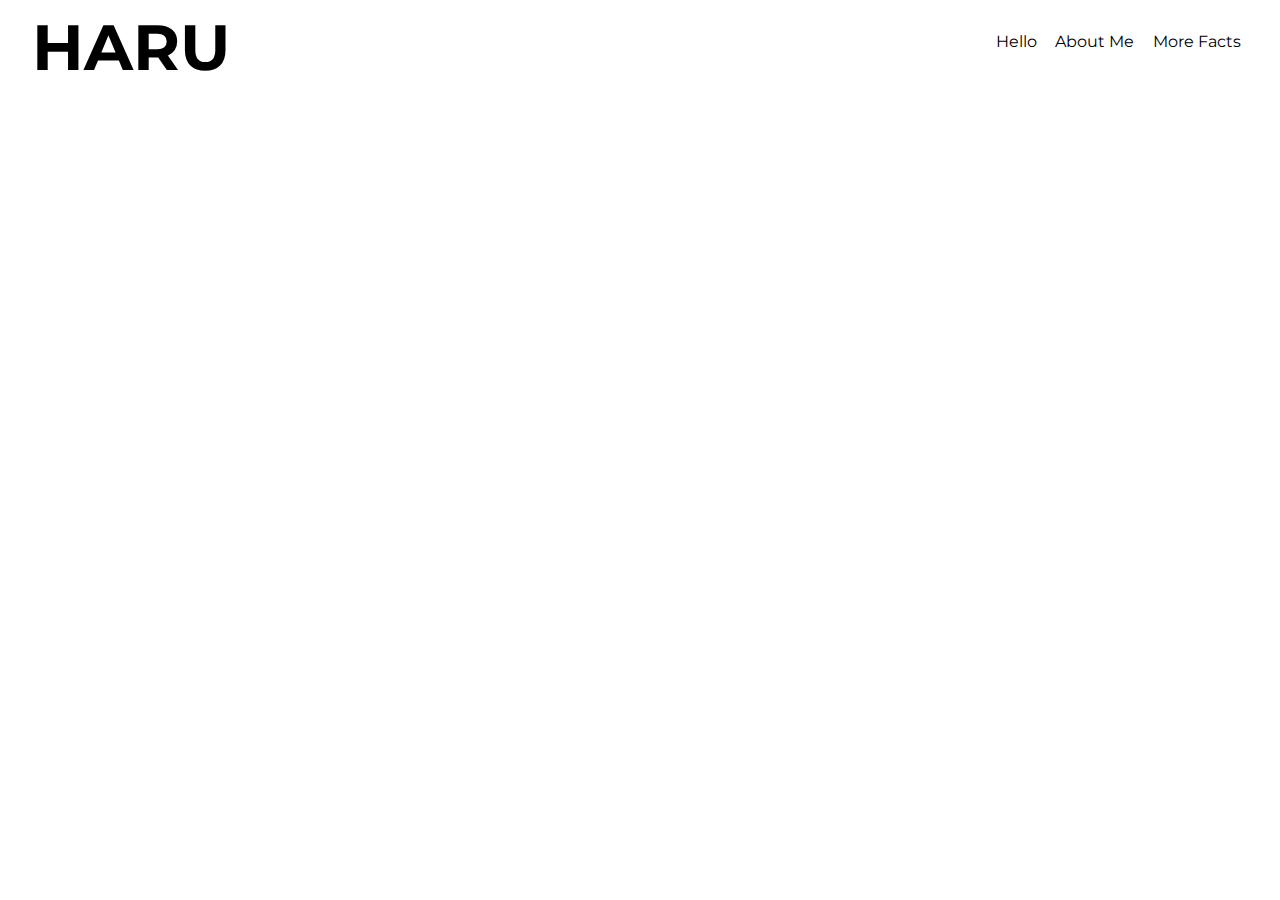
==== assignment2/html/index2.html @ 6d85cf95 "UPDATED" ====
<!DOCTYPE html>
<html lang="en">

<head>
    <meta charset="UTF-8">
    <meta http-equiv="X-UA-Compatible" content="IE=edge">
    <meta name="viewport" content="width=device-width, initial-scale=1.0">
    <title>Hello</title>
    <link rel="stylesheet" href="../css/style.css">
</head>

<body>
    <div id="container">
        <header>
            <nav>
                <div id="haru">
                    <h1>HARU</h1>
                </div>
                <ul>
                    <li><a href="../index.html">Hello</a></li>
                    <li><a href="index2.html">About Me</a></li>
                    <li><a href="#">More Facts</a></li>
                    <!--target="_blank" sends users to a new page -->
                    <!--CSS link -->
                </ul>
            </nav>
        </header>

        <!--Introduction to page -->
        <main>
            <section>

            </section>
        </main>

        <section>

        </section>

        <footer></footer>
    </div>
</body>

</html>
---- assignment2/css/style.css ----
@import url("https://fonts.googleapis.com/css2?family=Montserrat:wght@100;400;600&display=swap");
* {
  padding: 0%;
  margin: 0%;
  box-sizing: border-box;
  font-family: "Montserrat", sans-serif;
}

header nav #haru {
  font-size: 2em;
  float: left;
  margin-top: 0.25em;
  margin-left: 1em;
}
header ul {
  float: right;
  margin-top: 1em;
  margin-right: 2em;
}
header ul li {
  display: inline-block;
  padding: 1em 0.45em;
  cursor: pointer;
  transition: all 100ms linear;
}
header ul li a {
  text-decoration: none;
  font-weight: 400;
  color: black;
  transition: all 100ms linear;
}/*# sourceMappingURL=style.css.map */
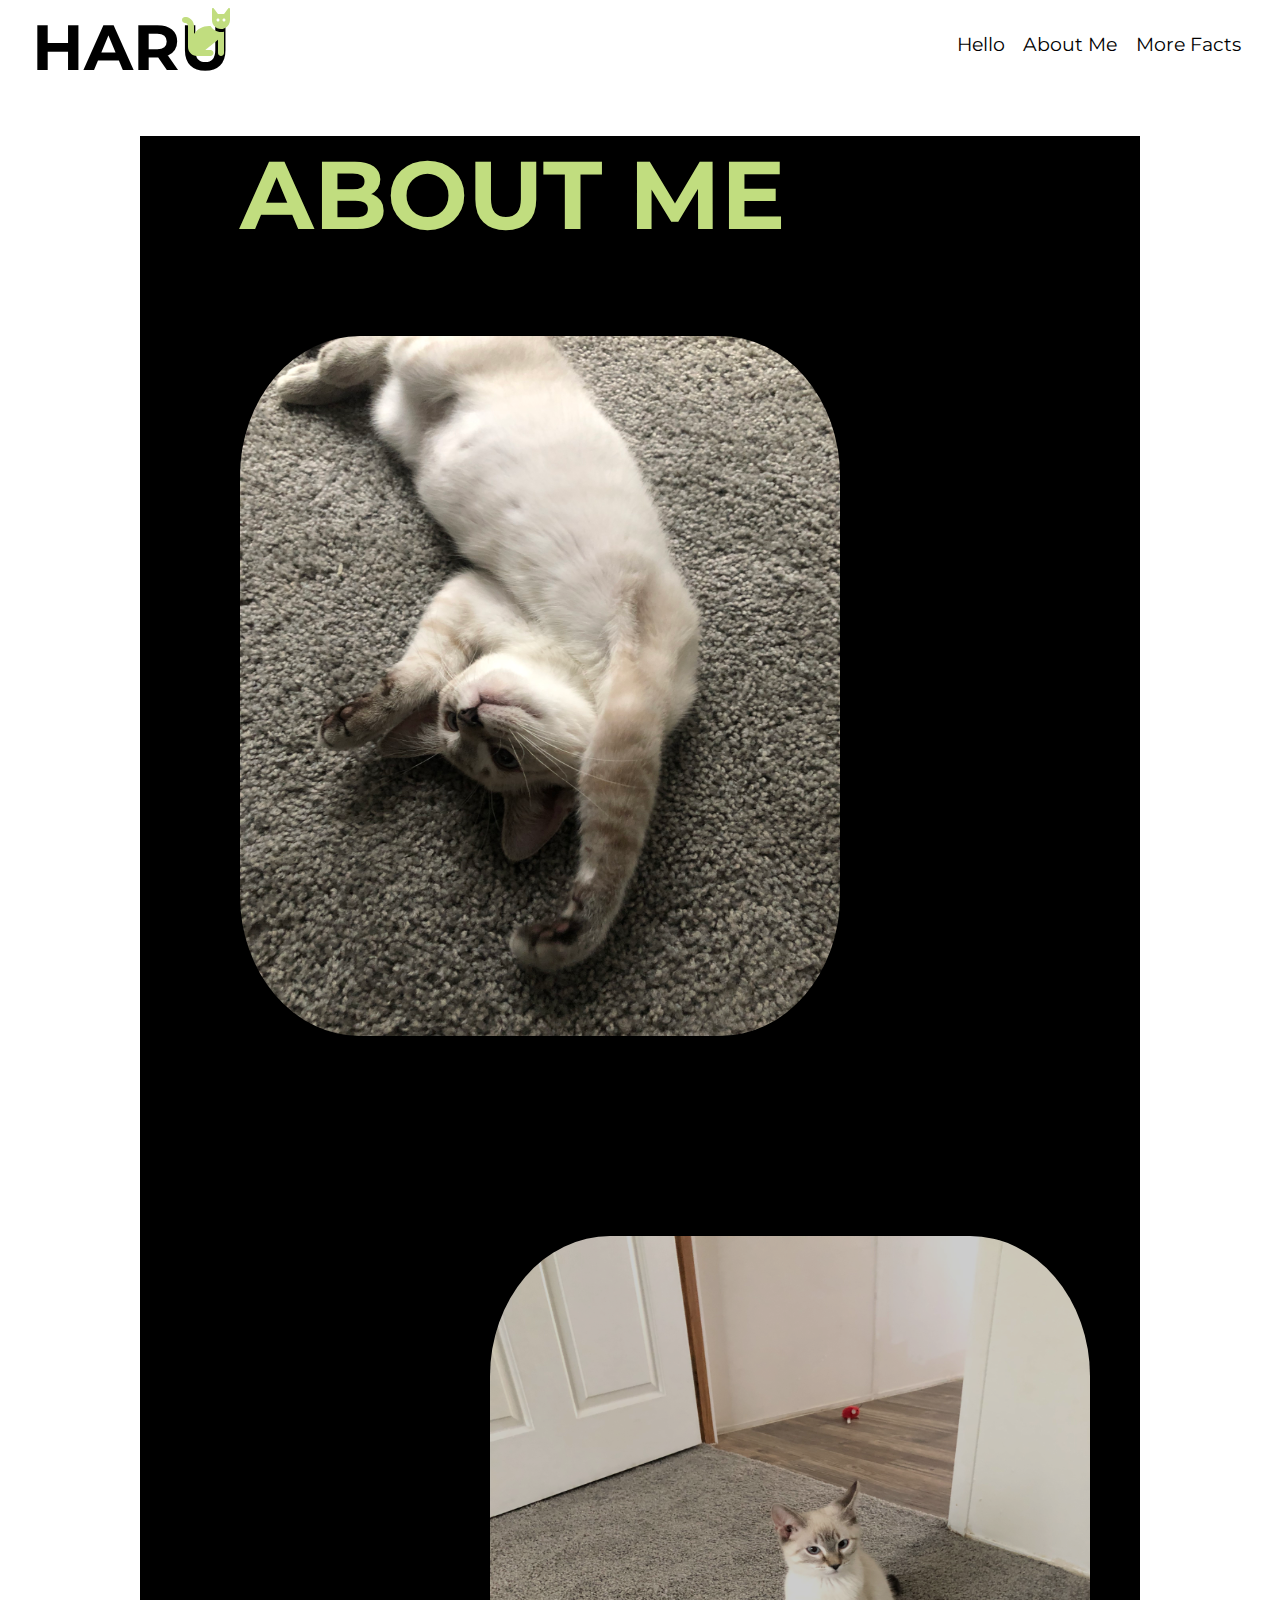
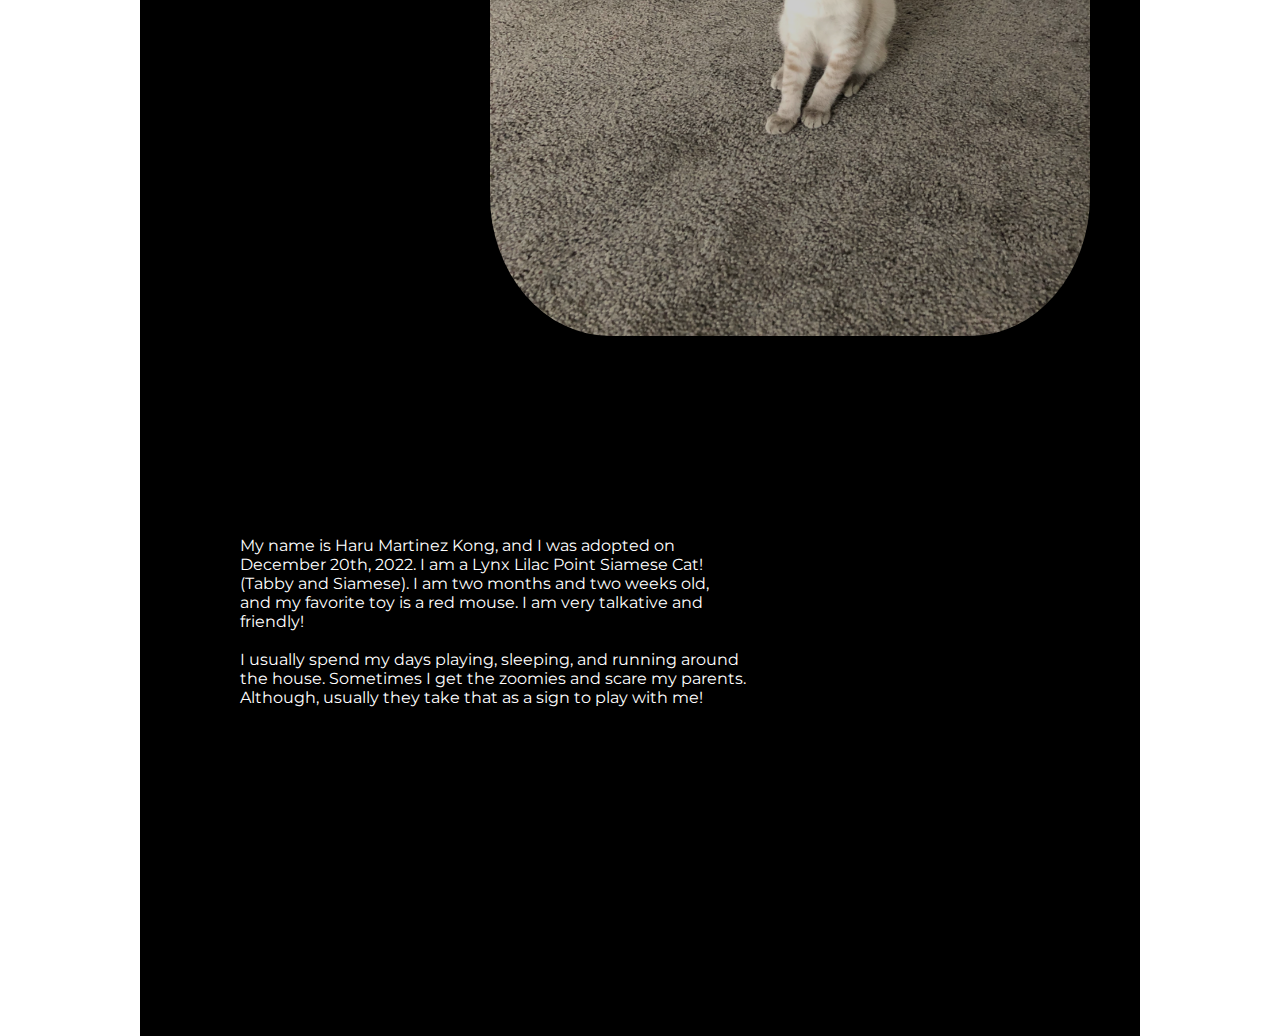
==== commit 934decae: "added icon and custom cat curser" ====
--- a/assignment2/html/index2.html
+++ b/assignment2/html/index2.html
@@ -5,7 +5,7 @@
     <meta charset="UTF-8">
     <meta http-equiv="X-UA-Compatible" content="IE=edge">
     <meta name="viewport" content="width=device-width, initial-scale=1.0">
-    <title>Hello</title>
+    <title>About Me</title>
     <link rel="stylesheet" href="../css/style.css">
 </head>
 
@@ -14,12 +14,14 @@
         <header>
             <nav>
                 <div id="haru">
+                     <!--added cat icon -->
+                     <svg class="cat-icon" xmlns="http://www.w3.org/2000/svg" viewBox="0 0 512 512"><!--! Font Awesome Pro 6.2.1 by @fontawesome - https://fontawesome.com License - https://fontawesome.com/license (Commercial License) Copyright 2022 Fonticons, Inc. --><path d="M288 192h17.1c22.1 38.3 63.5 64 110.9 64c11 0 21.8-1.4 32-4v4 32V480c0 17.7-14.3 32-32 32s-32-14.3-32-32V339.2L248 448h56c17.7 0 32 14.3 32 32s-14.3 32-32 32H160c-53 0-96-43-96-96V192.5c0-16.1-12-29.8-28-31.8l-7.9-1C10.5 157.6-1.9 141.6 .2 124s18.2-30 35.7-27.8l7.9 1c48 6 84.1 46.8 84.1 95.3v85.3c34.4-51.7 93.2-85.8 160-85.8zm160 26.5v0c-10 3.5-20.8 5.5-32 5.5c-28.4 0-54-12.4-71.6-32h0c-3.7-4.1-7-8.5-9.9-13.2C325.3 164 320 146.6 320 128v0V32 12 10.7C320 4.8 324.7 .1 330.6 0h.2c3.3 0 6.4 1.6 8.4 4.2l0 .1L352 21.3l27.2 36.3L384 64h64l4.8-6.4L480 21.3 492.8 4.3l0-.1c2-2.6 5.1-4.2 8.4-4.2h.2C507.3 .1 512 4.8 512 10.7V12 32v96c0 17.3-4.6 33.6-12.6 47.6c-11.3 19.8-29.6 35.2-51.4 42.9zM400 128c0-8.8-7.2-16-16-16s-16 7.2-16 16s7.2 16 16 16s16-7.2 16-16zm48 16c8.8 0 16-7.2 16-16s-7.2-16-16-16s-16 7.2-16 16s7.2 16 16 16z"/></svg>
                     <h1>HARU</h1>
                 </div>
                 <ul>
                     <li><a href="../index.html">Hello</a></li>
                     <li><a href="index2.html">About Me</a></li>
-                    <li><a href="#">More Facts</a></li>
+                    <li><a href="index3.html">More Facts</a></li>
                     <!--target="_blank" sends users to a new page -->
                     <!--CSS link -->
                 </ul>
@@ -29,14 +31,34 @@
         <!--Introduction to page -->
         <main>
             <section>
+                <h1>
+                ABOUT ME
+                </h1>
+            </section>
 
+            <section>
+                <img src="../images/haruplay.jpeg" alt="">
             </section>
+
+            <section>
+                <img src="../images/harudoor.jpeg" alt="">
+            </section>
+
+            <div>
+                <p>
+                    My name is Haru Martinez Kong, and I was adopted on <br> December 20th, 2022. 
+            I am a Lynx Lilac Point Siamese Cat! <br> (Tabby and Siamese). 
+            I am two months and two weeks old,<br>and my favorite toy is a red mouse. I am very talkative and <br>friendly!
+            <br>
+            <br>
+            I usually spend my days playing, sleeping, and running around <br> the house.
+            Sometimes I get the zoomies and scare my parents. <br>
+            Although, usually they take that as a sign to play with me!<br>
+            <br>
+            <br>
+                </p>
+            </div>
         </main>
-
-        <section>
-
-        </section>
-
         <footer></footer>
     </div>
 </body>
--- a/assignment2/css/style.css
+++ b/assignment2/css/style.css
@@ -1,4 +1,5 @@
 @import url("https://fonts.googleapis.com/css2?family=Montserrat:wght@100;400;600&display=swap");
+@import url("https://fonts.googleapis.com/css2?family=Montserrat:wght@100;400;600&family=Nunito:wght@200;300;500&display=swap");
 * {
   padding: 0%;
   margin: 0%;
@@ -12,6 +13,15 @@
   margin-top: 0.25em;
   margin-left: 1em;
 }
+header nav .cat-icon {
+  width: 1.5em;
+  position: absolute;
+  margin-left: 150px;
+  fill: rgb(193, 221, 127);
+}
+header nav .user-path:hover {
+  fill: black;
+}
 header ul {
   float: right;
   margin-top: 1em;
@@ -20,12 +30,87 @@
 header ul li {
   display: inline-block;
   padding: 1em 0.45em;
-  cursor: pointer;
-  transition: all 100ms linear;
+  cursor: url("../images/paw.png"), auto;
+  transition: all 200ms linear;
+  border-radius: 30px;
 }
 header ul li a {
   text-decoration: none;
   font-weight: 400;
-  color: black;
+  color: rgb(0, 0, 0);
   transition: all 100ms linear;
+  font-size: 1.2em;
+  cursor: url("../images/paw.png"), auto;
+}
+header ul li:hover {
+  background-color: rgb(0, 0, 0);
+}
+header ul li:hover a {
+  color: rgb(193, 221, 127);
+}
+
+main {
+  clear: both;
+  position: relative;
+  top: 50px;
+  width: 1000px;
+  height: 2500px;
+  background-color: rgb(0, 0, 0);
+  margin: 0 auto;
+}
+main section {
+  width: 600px;
+  height: 100px;
+}
+main section:nth-of-type(1) {
+  position: fixed;
+  color: rgb(193, 221, 127);
+  margin-left: 100px;
+  font-size: 3em;
+}
+
+section:nth-of-type(2) {
+  position: relative;
+}
+section:nth-of-type(2) img {
+  width: 600px;
+  height: 700px;
+  margin-left: 100px;
+  margin-top: 200px;
+  border-radius: 20%;
+  opacity: 100%;
+}
+
+section:nth-of-type(3) {
+  position: relative;
+}
+section:nth-of-type(3) img {
+  width: 600px;
+  height: 700px;
+  margin-left: 350px;
+  margin-top: 1000px;
+  border-radius: 20%;
+  opacity: 80%;
+}
+
+section:nth-of-type(4) {
+  position: relative;
+}
+section:nth-of-type(4) button {
+  color: rgb(0, 0, 0);
+  border: none;
+  cursor: url("../images/paw.png"), auto;
+  font-size: 4em;
+  font-weight: 600;
+  background-color: rgb(193, 221, 127);
+  border-radius: 5%;
+  margin-top: 2000px;
+  margin-left: 100px;
+}
+
+p {
+  color: white;
+  margin-top: 1800px;
+  margin-left: 100px;
+  position: relative;
 }/*# sourceMappingURL=style.css.map */